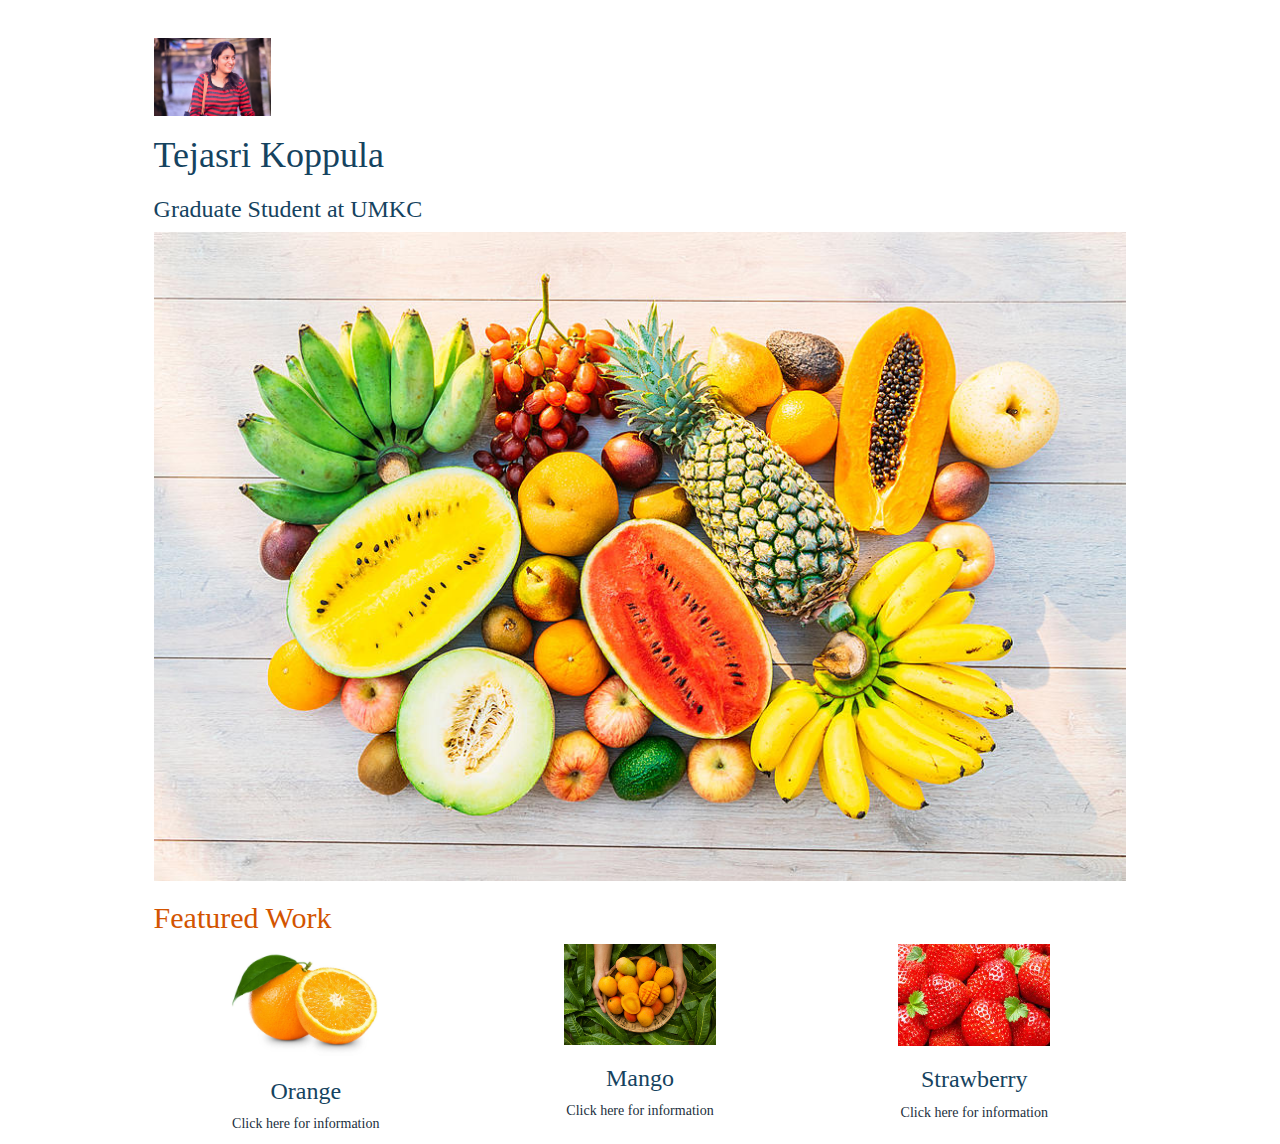
==== Task 2/input/input.html @ b56e8664 "created" ====
<!DOCTYPE html>

<!--
TODO:
1.Enter your name in h1 and designation in h3
2.Replace all the placeholder images with suitable images of the same size reflecting you and your projects.Feel free to use the sample images provided
3.Replace the content of headings App1,App2,App3,App4 with suitable headings of your projects & provide their github links in the corresponding links
4.Make all the elements in the page responsive & align its content as shown in the output sample with the aforementioned using bootstrap

-->

<html lang="en">
<head>
    <title>RWD Task</title>
    <meta content="text/html; charset=windows-1252" http-equiv="Content-Type">
	<link rel="stylesheet" href="../css/bootstrap.css">
    <link rel="stylesheet" href="../css/bootstrap-theme.css">
    <link rel="stylesheet" href="../css/style.css">
</head>
<body>
<div class="container">
        <div class="row">
            <div>
    <div><img class= "img-responsive" src="PlaceHolderImages/profile.jpg" width="10%"; height="10%"></div>
    <div>
        <h1>Tejasri Koppula</h1>
		
        <h3>Graduate Student at UMKC</h3>
    </div>
</div>
</div>
</div>
<div class="row">
	<div class="col-md-12">
		<img class= "img-responsive" src="PlaceHolderImages/fruits.jpg" width="100%"; height="10%">
	</div>
</div>
<div class="row">
	<div class="col-md-12">
    <h2>Featured Work </h2>
	</div>
</div>
<div class="row">
    <div class="col-md-4 text-center">
        <img alt="PlaceHolderImage3" src="PlaceHolderImages/orange.jpg" width="50%"; height="30%">
        <h3>Orange</h3>
        <p><a href="https://en.wikipedia.org/wiki/Orange_(fruit)">Click here for information</a></p>
    </div>
    <div class="col-md-4 text-center">
        <img alt="PlaceHolderImage3" src="PlaceHolderImages/mangoes.jpg" width="50%"; height="100%">
        <h3>Mango</h3>
        <p><a href="https://en.wikipedia.org/wiki/Mango">Click here for information</a></p>
    </div>
    <div class="col-md-4 text-center">
        <img alt="PlaceHolderImage3" src="PlaceHolderImages/strawberry.jpg" width="50%"; height="55%">
        <h3>Strawberry</h3>
        <p><a href="https://en.wikipedia.org/wiki/Strawberry">Click here for information</a></p>
    </div>
    <!-- <div>
        <img alt="PlaceHolderImage3" src="PlaceHolderImages/555x300">
        <h3>App4</h3>
        <p><a href="#">Link to project</a></p>
    </div>  -->
</div>


</body>
</html>
---- Task 2/css/style.css ----
body{
    margin-left: 12%;
    margin-right: 12%;
    margin-top: 3%;
}
h1,h3{
    color: #154360;
}
h2{
    color: #D35400;
}
hr{
    border: solid #D35400;
    margin-top: 0;
}
a{
    color: #212F3D;
}
a:hover {
    color: #D35400;
}
#profile{
    height: 100px;
    width: 100px;
}
#mainImg{
    width: 1140px;
    height: 350px;
}
.app{
    height: 300px;
    width: 555px;
}
@font-face{
    font-family: customFont;
    src: url(Rambla-Regular.ttf);
}

div{
    font-family: customFont;
}
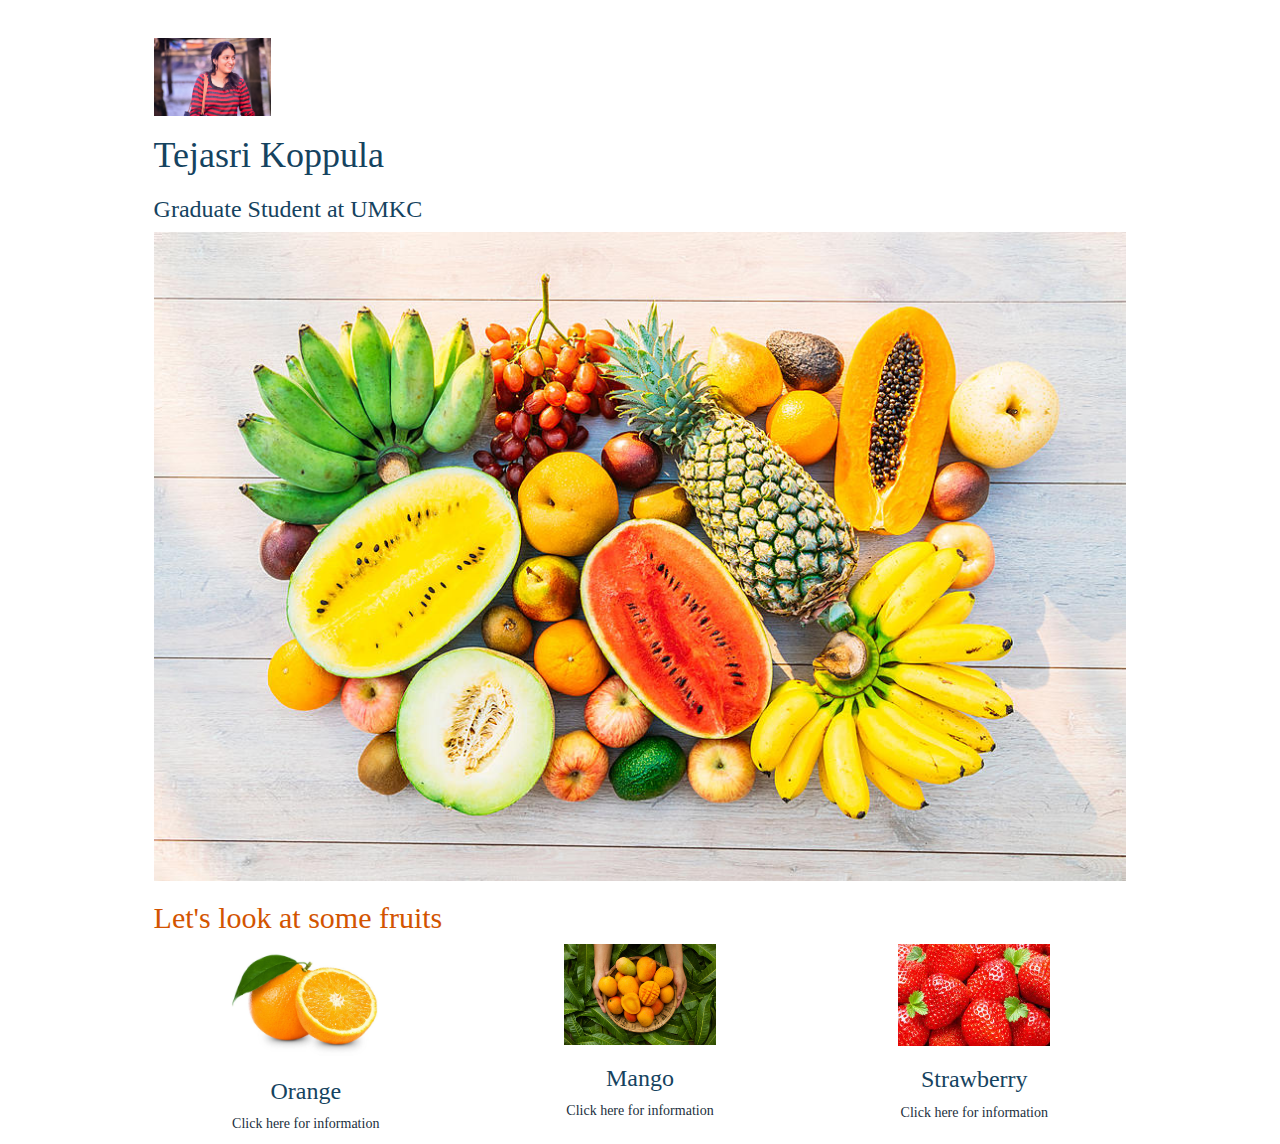
==== commit 5204105c: "created" ====
--- a/Task 2/input/input.html
+++ b/Task 2/input/input.html
@@ -8,7 +8,6 @@
 4.Make all the elements in the page responsive & align its content as shown in the output sample with the aforementioned using bootstrap
 
 -->
-
 <html lang="en">
 <head>
     <title>RWD Task</title>
@@ -37,7 +36,7 @@
 </div>
 <div class="row">
 	<div class="col-md-12">
-    <h2>Featured Work </h2>
+    <h2>Let's look at some fruits </h2>
 	</div>
 </div>
 <div class="row">
